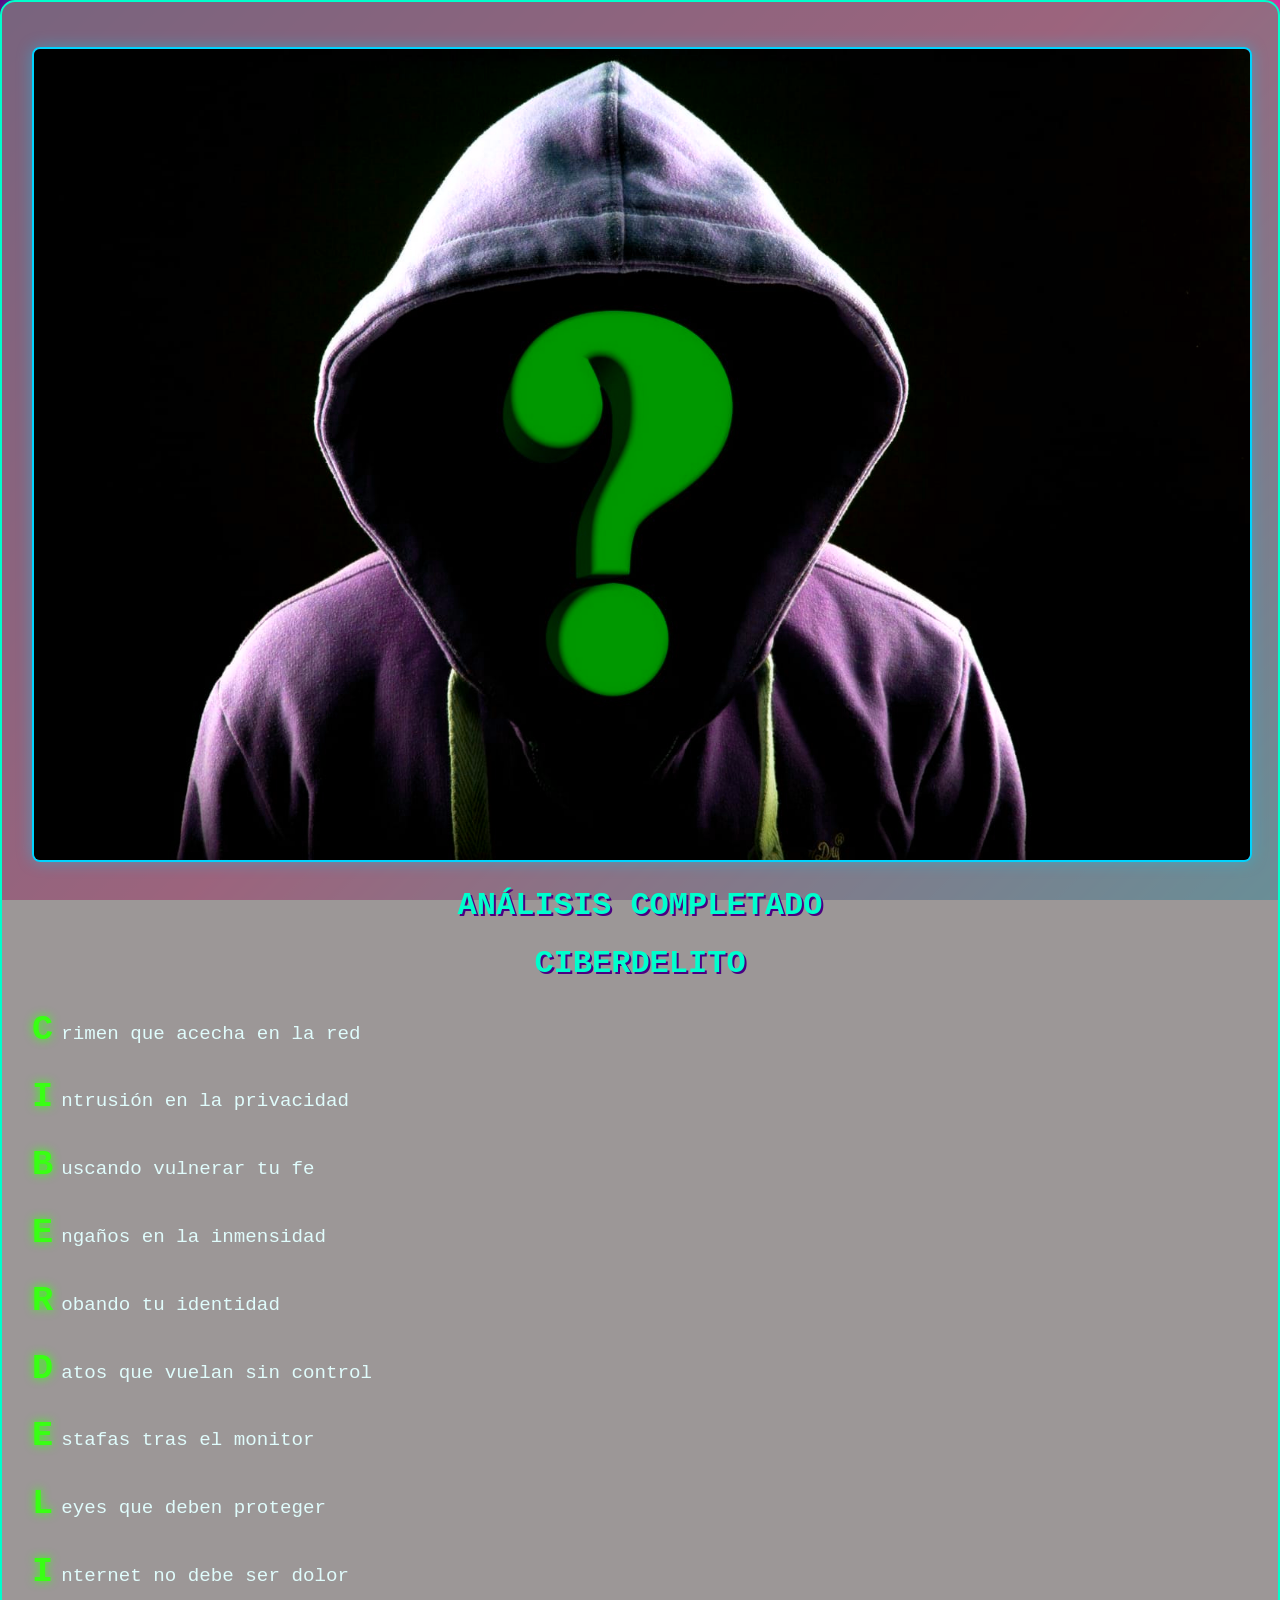
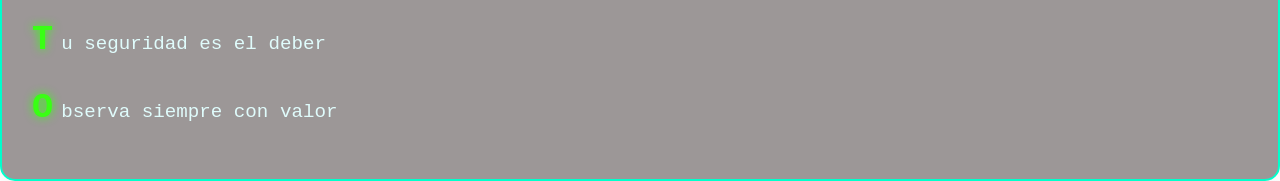
==== acrostico.html @ 571c302f "primer commit" ====
<!DOCTYPE html>
<html lang="es">
<head>
    <meta charset="UTF-8">
    <meta name="viewport" content="width=device-width, initial-scale=1.0">
    <title>Acróstico - Ciberdelito</title>
    <style>
        body {
            /* Degradado suave de esquina a esquina */
            background: linear-gradient(135deg, #4b0082, #ff007f, #00d4ff);
            background-attachment: fixed;
            color: #e0fcfc; /* Un blanco azulado muy claro para legibilidad */
            font-family: 'Courier New', monospace;
            margin: 0;
            display: flex;
            justify-content: center;
            align-items: center;
            min-height: 100vh;
        }

        .contenedor-acrostico {
            background: rgba(132, 126, 126, 0.8); /* Fondo negro transparente para que resalten los colores */
            border: 2px solid #00ffcc; /* Verde Acua para el borde */
            padding: 30px;
            border-radius: 15px;
            box-shadow: 0 0 20px rgba(202, 215, 213, 0.3);
        }

        .linea {
            font-size: 1.2rem;
            margin: 15px 0;
            line-height: 1.5;
        }

        /* Resaltar la letra inicial */
        .inicial {
            color: #39ff14; /* Verde Neón para las letras del acróstico */
            font-size: 2.2rem;
            font-weight: bold;
            text-shadow: 0 0 10px #39ff14;
            margin-right: 8px;
        }

        /* AGREGA ESTO: La definición de la animación */
        @keyframes fadeIn {
            from { 
                opacity: 0; 
                transform: translateY(20px); 
            }
            to { 
                opacity: 1; 
                transform: translateY(0); 
            }
        }

        /* MODIFICA O AGREGA: Esto le dice a las líneas que usen la animación */
        .linea {
            opacity: 0; 
            animation: fadeIn 0.8s ease-out forwards;
        }

        /* AGREGA ESTO: Los retrasos para el efecto cascada */
        .linea:nth-child(1) { animation-delay: 0.2s; }
        .linea:nth-child(2) { animation-delay: 0.7s; }
        .linea:nth-child(3) { animation-delay: 1.2s; }
        .linea:nth-child(4) { animation-delay: 1.7s; }
        .linea:nth-child(5) { animation-delay: 2.2s; }
        .linea:nth-child(6) { animation-delay: 2.7s; }
        .linea:nth-child(7) { animation-delay: 3.2s; }
        .linea:nth-child(8) { animation-delay: 3.7s; }
        .linea:nth-child(9) { animation-delay: 4.2s; }
        .linea:nth-child(10) { animation-delay: 4.7s; }
        .linea:nth-child(11) { animation-delay: 5.2s; }
        .linea:nth-child(12) { animation-delay: 5.7s; }
        .linea:nth-child(13) { animation-delay: 6.2s; }
        .linea:nth-child(14) { animation-delay: 6.7s; }

        .header-barra {
            border: 2px solid #00d4ff; /* Celeste */
            background: rgba(75, 0, 130, 0.5); /* Morado traslúcido */
            border-radius: 8px;
            overflow: hidden;
            margin-bottom: 25px;
            box-shadow: 0 0 15px rgba(0, 212, 255, 0.4);
        }

        .imagen-encabezado {
            width: 100% !important;  /* Se estira a lo ancho */
            height: 100% !important; /* Se estira a lo alto */
            object-fit: cover;       /* Corta la imagen para que llene el rectángulo sin deformarse */
            object-position: center; /* Centra la parte importante de la foto */
            filter: brightness(0.9);
            filter: hue-rotate(150deg) saturate(1.5);
        }

        /* Centrar el contenedor de la imagen */
        .contenedor-acrostico .linea:first-child {
            display: flex;
            justify-content: center;
            width: 100%;
        }

        h1 {
            color: #00ffcc; /* Verde Acua para el título */
            text-shadow: 2px 2px #4b0082; /* Sombra morada para contraste */
            text-align: center;
        }
    </style>
</head>
<body>

    <div class="contenedor-acrostico">

        <div class="header-barra linea">
            <img src="Imagenes/Img2.jpeg" class="imagen-encabezado">
        </div>

        <h1>ANÁLISIS COMPLETADO</h1>
        <h1>CIBERDELITO</h1>
        
        <div class="linea"><span class="inicial">C</span>rimen que acecha en la red</div>
        <div class="linea"><span class="inicial">I</span>ntrusión en la privacidad</div>
        <div class="linea"><span class="inicial">B</span>uscando vulnerar tu fe</div>
        <div class="linea"><span class="inicial">E</span>ngaños en la inmensidad</div>
        <div class="linea"><span class="inicial">R</span>obando tu identidad</div>
        <div class="linea"><span class="inicial">D</span>atos que vuelan sin control</div>
        <div class="linea"><span class="inicial">E</span>stafas tras el monitor</div>
        <div class="linea"><span class="inicial">L</span>eyes que deben proteger</div>
        <div class="linea"><span class="inicial">I</span>nternet no debe ser dolor</div>
        <div class="linea"><span class="inicial">T</span>u seguridad es el deber</div>
        <div class="linea"><span class="inicial">O</span>bserva siempre con valor</div>
    </div>

</body>
</html>
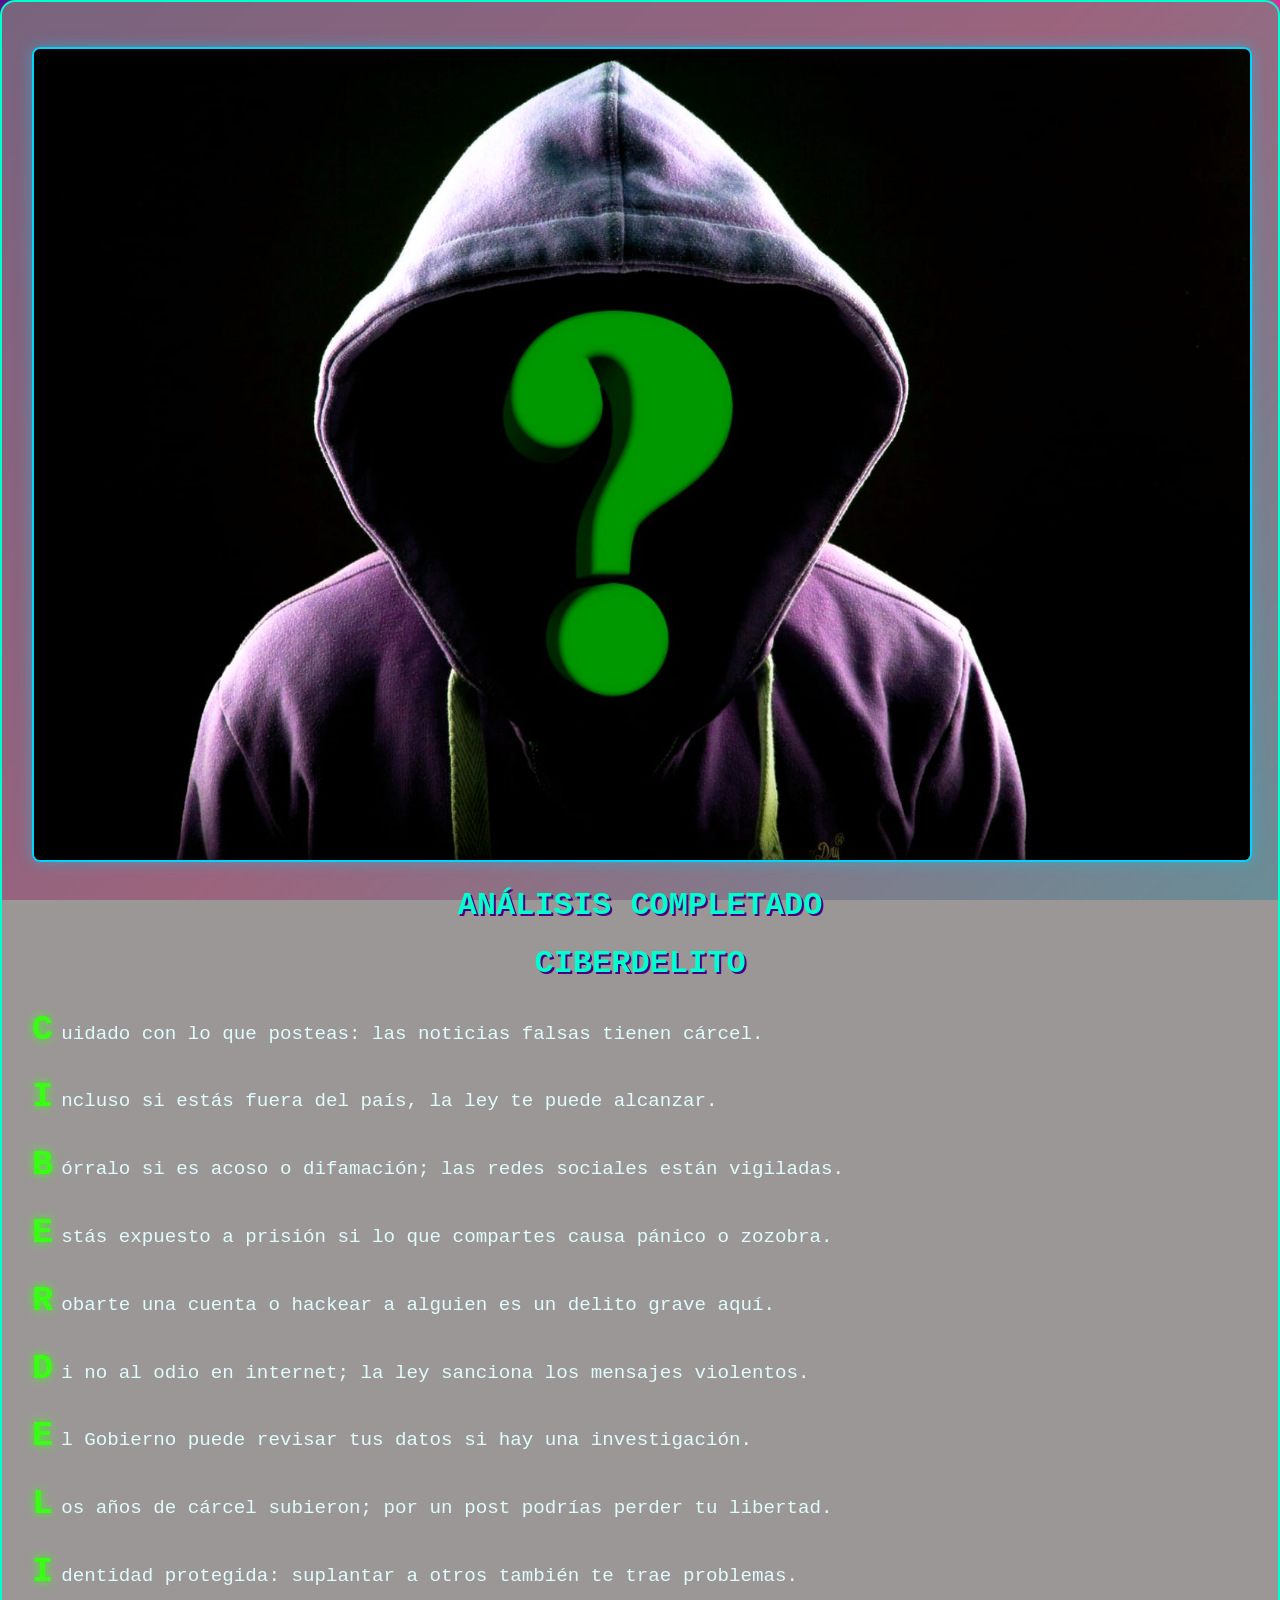
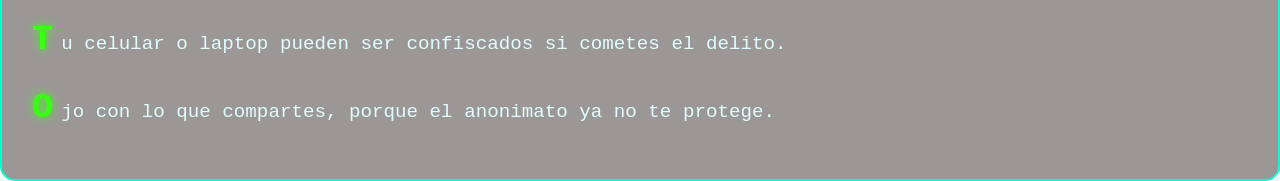
==== commit 039b5a74: "Actualizacion Acrostico" ====
--- a/acrostico.html
+++ b/acrostico.html
@@ -118,17 +118,17 @@
         <h1>ANÁLISIS COMPLETADO</h1>
         <h1>CIBERDELITO</h1>
         
-        <div class="linea"><span class="inicial">C</span>rimen que acecha en la red</div>
-        <div class="linea"><span class="inicial">I</span>ntrusión en la privacidad</div>
-        <div class="linea"><span class="inicial">B</span>uscando vulnerar tu fe</div>
-        <div class="linea"><span class="inicial">E</span>ngaños en la inmensidad</div>
-        <div class="linea"><span class="inicial">R</span>obando tu identidad</div>
-        <div class="linea"><span class="inicial">D</span>atos que vuelan sin control</div>
-        <div class="linea"><span class="inicial">E</span>stafas tras el monitor</div>
-        <div class="linea"><span class="inicial">L</span>eyes que deben proteger</div>
-        <div class="linea"><span class="inicial">I</span>nternet no debe ser dolor</div>
-        <div class="linea"><span class="inicial">T</span>u seguridad es el deber</div>
-        <div class="linea"><span class="inicial">O</span>bserva siempre con valor</div>
+        <div class="linea"><span class="inicial">C</span>uidado con lo que posteas: las noticias falsas tienen cárcel.</div>
+        <div class="linea"><span class="inicial">I</span>ncluso si estás fuera del país, la ley te puede alcanzar.</div>
+        <div class="linea"><span class="inicial">B</span>órralo si es acoso o difamación; las redes sociales están vigiladas.</div>
+        <div class="linea"><span class="inicial">E</span>stás expuesto a prisión si lo que compartes causa pánico o zozobra.</div>
+        <div class="linea"><span class="inicial">R</span>obarte una cuenta o hackear a alguien es un delito grave aquí.</div>
+        <div class="linea"><span class="inicial">D</span>i no al odio en internet; la ley sanciona los mensajes violentos.</div>
+        <div class="linea"><span class="inicial">E</span>l Gobierno puede revisar tus datos si hay una investigación.</div>
+        <div class="linea"><span class="inicial">L</span>os años de cárcel subieron; por un post podrías perder tu libertad.</div>
+        <div class="linea"><span class="inicial">I</span>dentidad protegida: suplantar a otros también te trae problemas.</div>
+        <div class="linea"><span class="inicial">T</span>u celular o laptop pueden ser confiscados si cometes el delito.</div>
+        <div class="linea"><span class="inicial">O</span>jo con lo que compartes, porque el anonimato ya no te protege.</div>
     </div>
 
 </body>
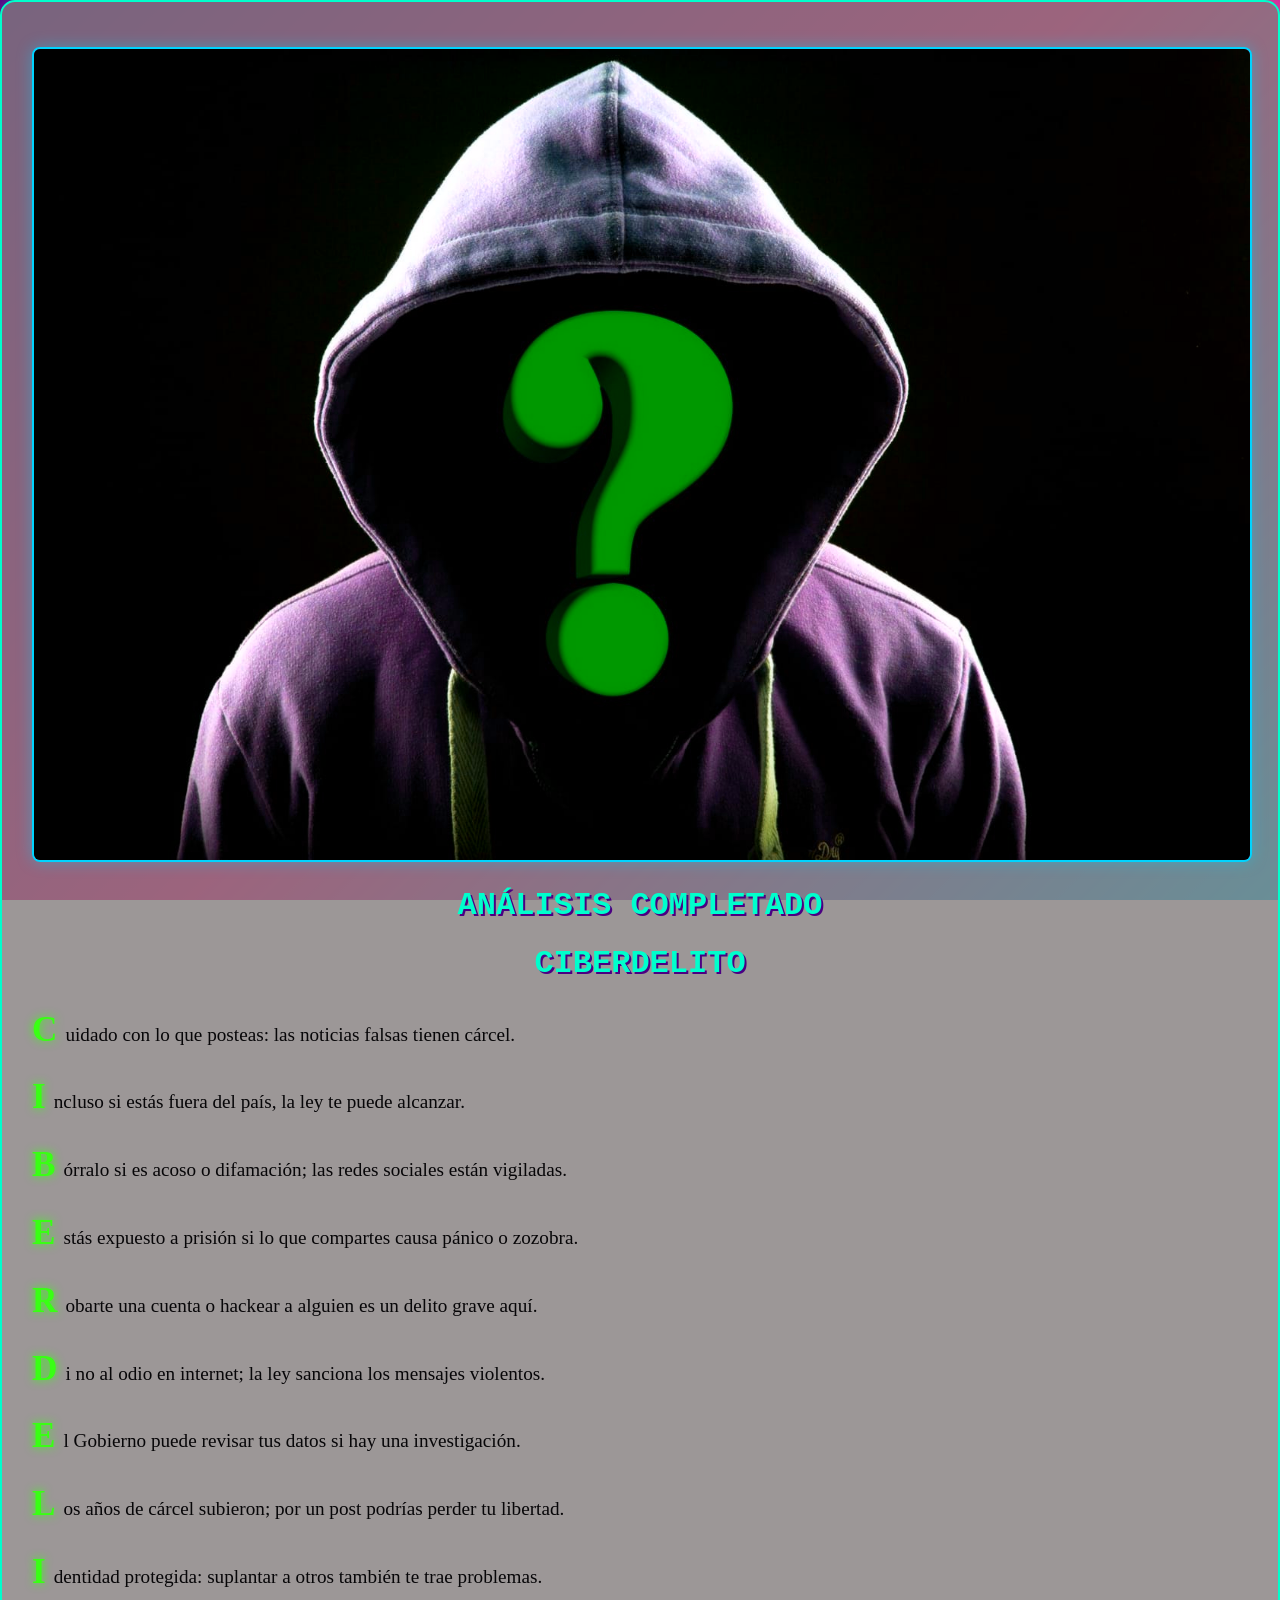
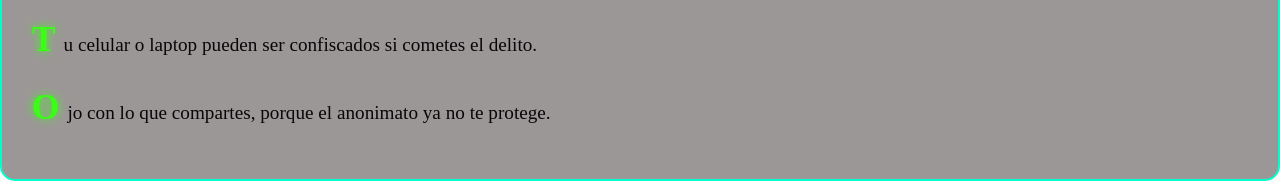
==== commit 1a402d2b: "Actualizacion y css" ====
--- a/acrostico.html
+++ b/acrostico.html
@@ -3,111 +3,10 @@
 <head>
     <meta charset="UTF-8">
     <meta name="viewport" content="width=device-width, initial-scale=1.0">
+    <link rel="stylesheet" href="estilo.css">
     <title>Acróstico - Ciberdelito</title>
-    <style>
-        body {
-            /* Degradado suave de esquina a esquina */
-            background: linear-gradient(135deg, #4b0082, #ff007f, #00d4ff);
-            background-attachment: fixed;
-            color: #e0fcfc; /* Un blanco azulado muy claro para legibilidad */
-            font-family: 'Courier New', monospace;
-            margin: 0;
-            display: flex;
-            justify-content: center;
-            align-items: center;
-            min-height: 100vh;
-        }
-
-        .contenedor-acrostico {
-            background: rgba(132, 126, 126, 0.8); /* Fondo negro transparente para que resalten los colores */
-            border: 2px solid #00ffcc; /* Verde Acua para el borde */
-            padding: 30px;
-            border-radius: 15px;
-            box-shadow: 0 0 20px rgba(202, 215, 213, 0.3);
-        }
-
-        .linea {
-            font-size: 1.2rem;
-            margin: 15px 0;
-            line-height: 1.5;
-        }
-
-        /* Resaltar la letra inicial */
-        .inicial {
-            color: #39ff14; /* Verde Neón para las letras del acróstico */
-            font-size: 2.2rem;
-            font-weight: bold;
-            text-shadow: 0 0 10px #39ff14;
-            margin-right: 8px;
-        }
-
-        /* AGREGA ESTO: La definición de la animación */
-        @keyframes fadeIn {
-            from { 
-                opacity: 0; 
-                transform: translateY(20px); 
-            }
-            to { 
-                opacity: 1; 
-                transform: translateY(0); 
-            }
-        }
-
-        /* MODIFICA O AGREGA: Esto le dice a las líneas que usen la animación */
-        .linea {
-            opacity: 0; 
-            animation: fadeIn 0.8s ease-out forwards;
-        }
-
-        /* AGREGA ESTO: Los retrasos para el efecto cascada */
-        .linea:nth-child(1) { animation-delay: 0.2s; }
-        .linea:nth-child(2) { animation-delay: 0.7s; }
-        .linea:nth-child(3) { animation-delay: 1.2s; }
-        .linea:nth-child(4) { animation-delay: 1.7s; }
-        .linea:nth-child(5) { animation-delay: 2.2s; }
-        .linea:nth-child(6) { animation-delay: 2.7s; }
-        .linea:nth-child(7) { animation-delay: 3.2s; }
-        .linea:nth-child(8) { animation-delay: 3.7s; }
-        .linea:nth-child(9) { animation-delay: 4.2s; }
-        .linea:nth-child(10) { animation-delay: 4.7s; }
-        .linea:nth-child(11) { animation-delay: 5.2s; }
-        .linea:nth-child(12) { animation-delay: 5.7s; }
-        .linea:nth-child(13) { animation-delay: 6.2s; }
-        .linea:nth-child(14) { animation-delay: 6.7s; }
-
-        .header-barra {
-            border: 2px solid #00d4ff; /* Celeste */
-            background: rgba(75, 0, 130, 0.5); /* Morado traslúcido */
-            border-radius: 8px;
-            overflow: hidden;
-            margin-bottom: 25px;
-            box-shadow: 0 0 15px rgba(0, 212, 255, 0.4);
-        }
-
-        .imagen-encabezado {
-            width: 100% !important;  /* Se estira a lo ancho */
-            height: 100% !important; /* Se estira a lo alto */
-            object-fit: cover;       /* Corta la imagen para que llene el rectángulo sin deformarse */
-            object-position: center; /* Centra la parte importante de la foto */
-            filter: brightness(0.9);
-            filter: hue-rotate(150deg) saturate(1.5);
-        }
-
-        /* Centrar el contenedor de la imagen */
-        .contenedor-acrostico .linea:first-child {
-            display: flex;
-            justify-content: center;
-            width: 100%;
-        }
-
-        h1 {
-            color: #00ffcc; /* Verde Acua para el título */
-            text-shadow: 2px 2px #4b0082; /* Sombra morada para contraste */
-            text-align: center;
-        }
-    </style>
 </head>
-<body>
+<body class="body_acros">
 
     <div class="contenedor-acrostico">
 
--- a/estilo.css
+++ b/estilo.css
@@ -0,0 +1,307 @@
+
+        .body_inicio {
+            background-color: rgb(183, 173, 173);
+            color: #0f0; 
+            font-family: 'Courier New', Courier, monospace;
+            display: flex;
+            justify-content: center;
+            align-items: center;
+            height: 100vh;
+            margin: 0;
+            overflow: hidden;
+            text-transform: uppercase;
+            animation: ruido-fondo 0.2s infinite;
+        }
+
+        /* Animación de parpadeo de color */
+        @keyframes ruido-fondo {
+            0% { background-color: #252424; }
+            5% { background-color: #3e3c3c; }
+            6% { background-color: #2e2c2c; }
+            7% { background-color: #922929; } /* Flash rojo muy sutil */
+            8% { background-color: #433f3f; }
+            100% { background-color: #030303; }
+        }
+
+        /* Líneas de escaneo (estática) */
+        .body_inicio::before {
+            content: " ";
+            position: fixed;
+            top: 0; left: 0; bottom: 0; right: 0;
+            background: linear-gradient(rgba(18, 16, 16, 0) 50%, rgba(0, 255, 0, 0.15) 50%), 
+                        linear-gradient(90deg, rgba(255, 0, 0, 0.03), rgba(0, 255, 0, 0.01), rgba(0, 0, 255, 0.03));
+            background-size: 100% 10px;
+            z-index: 2;
+            pointer-events: none;
+            animation: movimiento-ruido 0.1s infinite linear;
+        }
+
+        @keyframes movimiento-ruido{
+            0% { background-position: 0 0;}
+            100% { background-position: 0 100%;}
+        }
+
+        #contenedor {
+            padding: 20px;
+            text-align: center;
+            animation: sacudida 0.1s infinite;
+        }
+
+        @keyframes sacudida {
+            0% { transform: translate(0,0); }
+            10% { transform: translate(-2px, 1px); }
+            20% { transform: translate(2px, -1px); }
+            30% { transform: translate(-1px, 2px); }
+            100% { transform: translate(0,0); }
+        }
+
+        #pantalla {
+        position: relative;
+        font-size: 8vw;
+        font-weight: bold;
+        /* Efecto de sombra doble: roja y azul para el estilo glitch */
+        text-shadow: 2px 0 #ff0000, -2px 0 #0000ff;
+        animation: glitch-texto 0.3s infinite;
+        }
+
+        @keyframes glitch-texto {
+            0% {
+                transform: translate(0);
+                text-shadow: 2px 0 #f00, -2px 0 #00f;
+            }
+            20% {
+                transform: translate(-3px, 2px);
+                text-shadow: -3px 0 #f00, 3px 0 #00f;
+            }
+            40% {
+                transform: translate(-3px, -2px);
+                color: #fff; /* Flash blanco momentáneo */
+            }
+            60% {
+                transform: translate(3px, 2px);
+                text-shadow: 2px 0 #f00, -2px 0 #00f;
+            }
+            80% {
+                transform: translate(3px, -2px);
+                opacity: 0.8;
+            }
+            100% {
+                transform: translate(0);
+            }
+        }
+        .cursor {
+            display: inline-block;
+            width: 10px;
+            height: 1.2em;
+            background-color: #0f0;
+            margin-left: 5px;
+            vertical-align: middle;
+            animation: parpadeo 0.7s infinite;
+        }
+        @keyframes parpadeo {
+            50% { opacity: 0; }
+        }
+
+        /* Ajuste extra para pantallas grandes (PC) */
+        @media (min-width: 768px) {
+            #pantalla { font-size: 4rem; }
+        }
+
+/* ESTILOS DE JUEGO.HTML */
+
+        .body_juego {
+            /* 1. La imagen de fondo */
+            background-image: url('Imagenes/Img1.jpeg'); 
+            background-size: cover;
+            background-position: center;
+            background-repeat: no-repeat;
+            background-attachment: fixed;
+
+            
+            color: rgb(191, 19, 214);
+            font-family: 'Courier New', monospace;
+            display: flex;
+            flex-direction: column;
+            align-items: center;
+            justify-content: center;
+            height: 100vh;
+            margin: 0;
+        }
+
+        /* El contenedor ahora se adapta al ancho de la pantalla */
+        .pantalla-hack {
+            border: 1px solid rgb(32, 60, 198);
+            padding: 20px; /* Reducimos padding para móviles */
+            box-shadow: 0 0 20px rgba(21, 101, 214, 0.2);
+            text-align: center;
+            width: 90%; /* Ocupa el 90% del ancho disponible */
+            max-width: 600px; /* Pero no crece más de 600px en PC */
+            background: rgba(0, 0, 0, 0.7);
+        }
+
+        /* Espacio donde se arma la palabra */
+        #palabra-destino {
+            display: flex;
+            gap: 5px;
+            height: 50px;
+            margin-bottom: 30px;
+            border-bottom: 2px solid rgb(107, 7, 189);
+            width: 100%; /* Flexible */
+            justify-content: center;
+            flex-wrap: wrap; /* Si la palabra es larga, baja a la siguiente línea */
+        }
+
+        /* Espacio de letras mezcladas */
+        #letras-origen {
+            display: flex;
+            gap: 15px;
+            flex-wrap: wrap;
+            justify-content: center;
+        }
+
+        /* Letras flexibles */
+        .letra {
+            /* Usamos 'vw' para que la letra se ajuste al ancho de la pantalla */
+            font-size: 8vw; 
+            font-weight: bold;
+            cursor: pointer;
+            padding: 5px;
+            transition: all 0.2s;
+            user-select: none;
+        }
+
+        .letra:hover {
+            background: rgb(14, 203, 191);
+            color: #000;
+        }
+
+        /* Efecto de error */
+        .error {
+            color: red !important;
+            animation: sacudida 0.2s;
+        }
+
+        @keyframes sacudida {
+            0% { transform: translateX(0); }
+            25% { transform: translateX(5px); }
+            50% { transform: translateX(-5px); }
+            100% { transform: translateX(0); }
+        }
+
+        /* Ajuste para pantallas grandes (PC) */
+        @media (min-width: 768px) {
+            .letra {
+                font-size: 2.5rem; /* Tamaño fijo en monitores */
+            }
+            #palabra-destino {
+                height: 70px;
+            }
+        }
+
+        h2 { letter-spacing: 5px; font-size: 1rem; margin-bottom: 30px; }
+
+/* ESTILOS DE ACROSTICO.HTML */
+
+        .body_acros {
+            /* Degradado suave de esquina a esquina */
+            background: linear-gradient(135deg, #4b0082, #ff007f, #00d4ff);
+            background-attachment: fixed;
+            color: #e0fcfc; /* Un blanco azulado muy claro para legibilidad */
+            font-family: 'Courier New', monospace;
+            margin: 0;
+            display: flex;
+            justify-content: center;
+            align-items: center;
+            min-height: 100vh;
+        }
+
+        .contenedor-acrostico {
+            background: rgba(132, 126, 126, 0.8); /* Fondo negro transparente para que resalten los colores */
+            border: 2px solid #00ffcc; /* Verde Acua para el borde */
+            padding: 30px;
+            border-radius: 15px;
+            box-shadow: 0 0 20px rgba(202, 215, 213, 0.3);
+        }
+
+        .linea {
+            font-size: 1.2rem;
+            margin: 15px 0;
+            line-height: 1.5;
+        }
+
+        /* Resaltar la letra inicial */
+        .inicial {
+            color: #39ff14; /* Verde Neón para las letras del acróstico */
+            font-size: 2.2rem;
+            font-weight: bold;
+            text-shadow: 0 0 10px #39ff14;
+            margin-right: 8px;
+        }
+
+        /* AGREGA ESTO: La definición de la animación */
+        @keyframes fadeIn {
+            from { 
+                opacity: 0; 
+                transform: translateY(20px); 
+            }
+            to { 
+                opacity: 1; 
+                transform: translateY(0); 
+            }
+        }
+
+        /* MODIFICA O AGREGA: Esto le dice a las líneas que usen la animación */
+        .linea {
+            opacity: 0; 
+            animation: fadeIn 0.8s ease-out forwards;
+            color: #070608;
+            font-family: serif;
+        }
+
+        /* AGREGA ESTO: Los retrasos para el efecto cascada */
+        .linea:nth-child(1) { animation-delay: 0.2s; }
+        .linea:nth-child(2) { animation-delay: 0.7s; }
+        .linea:nth-child(3) { animation-delay: 1.2s; }
+        .linea:nth-child(4) { animation-delay: 1.7s; }
+        .linea:nth-child(5) { animation-delay: 2.2s; }
+        .linea:nth-child(6) { animation-delay: 2.7s; }
+        .linea:nth-child(7) { animation-delay: 3.2s; }
+        .linea:nth-child(8) { animation-delay: 3.7s; }
+        .linea:nth-child(9) { animation-delay: 4.2s; }
+        .linea:nth-child(10) { animation-delay: 4.7s; }
+        .linea:nth-child(11) { animation-delay: 5.2s; }
+        .linea:nth-child(12) { animation-delay: 5.7s; }
+        .linea:nth-child(13) { animation-delay: 6.2s; }
+        .linea:nth-child(14) { animation-delay: 6.7s; }
+
+
+        .header-barra {
+            border: 2px solid #00d4ff; /* Celeste */
+            background: rgba(75, 0, 130, 0.5); /* Morado traslúcido */
+            border-radius: 8px;
+            overflow: hidden;
+            margin-bottom: 25px;
+            box-shadow: 0 0 15px rgba(0, 212, 255, 0.4);
+        }
+
+        .imagen-encabezado {
+            width: 100% !important;  /* Se estira a lo ancho */
+            height: 100% !important; /* Se estira a lo alto */
+            object-fit: cover;       /* Corta la imagen para que llene el rectángulo sin deformarse */
+            object-position: center; /* Centra la parte importante de la foto */
+            filter: brightness(0.9);
+            filter: hue-rotate(150deg) saturate(1.5);
+        }
+
+        /* Centrar el contenedor de la imagen */
+        .contenedor-acrostico .linea:first-child {
+            display: flex;
+            justify-content: center;
+            width: 100%;
+        }
+
+        h1 {
+            color: #00ffcc; /* Verde Acua para el título */
+            text-shadow: 2px 2px #4b0082; /* Sombra morada para contraste */
+            text-align: center;
+        }
